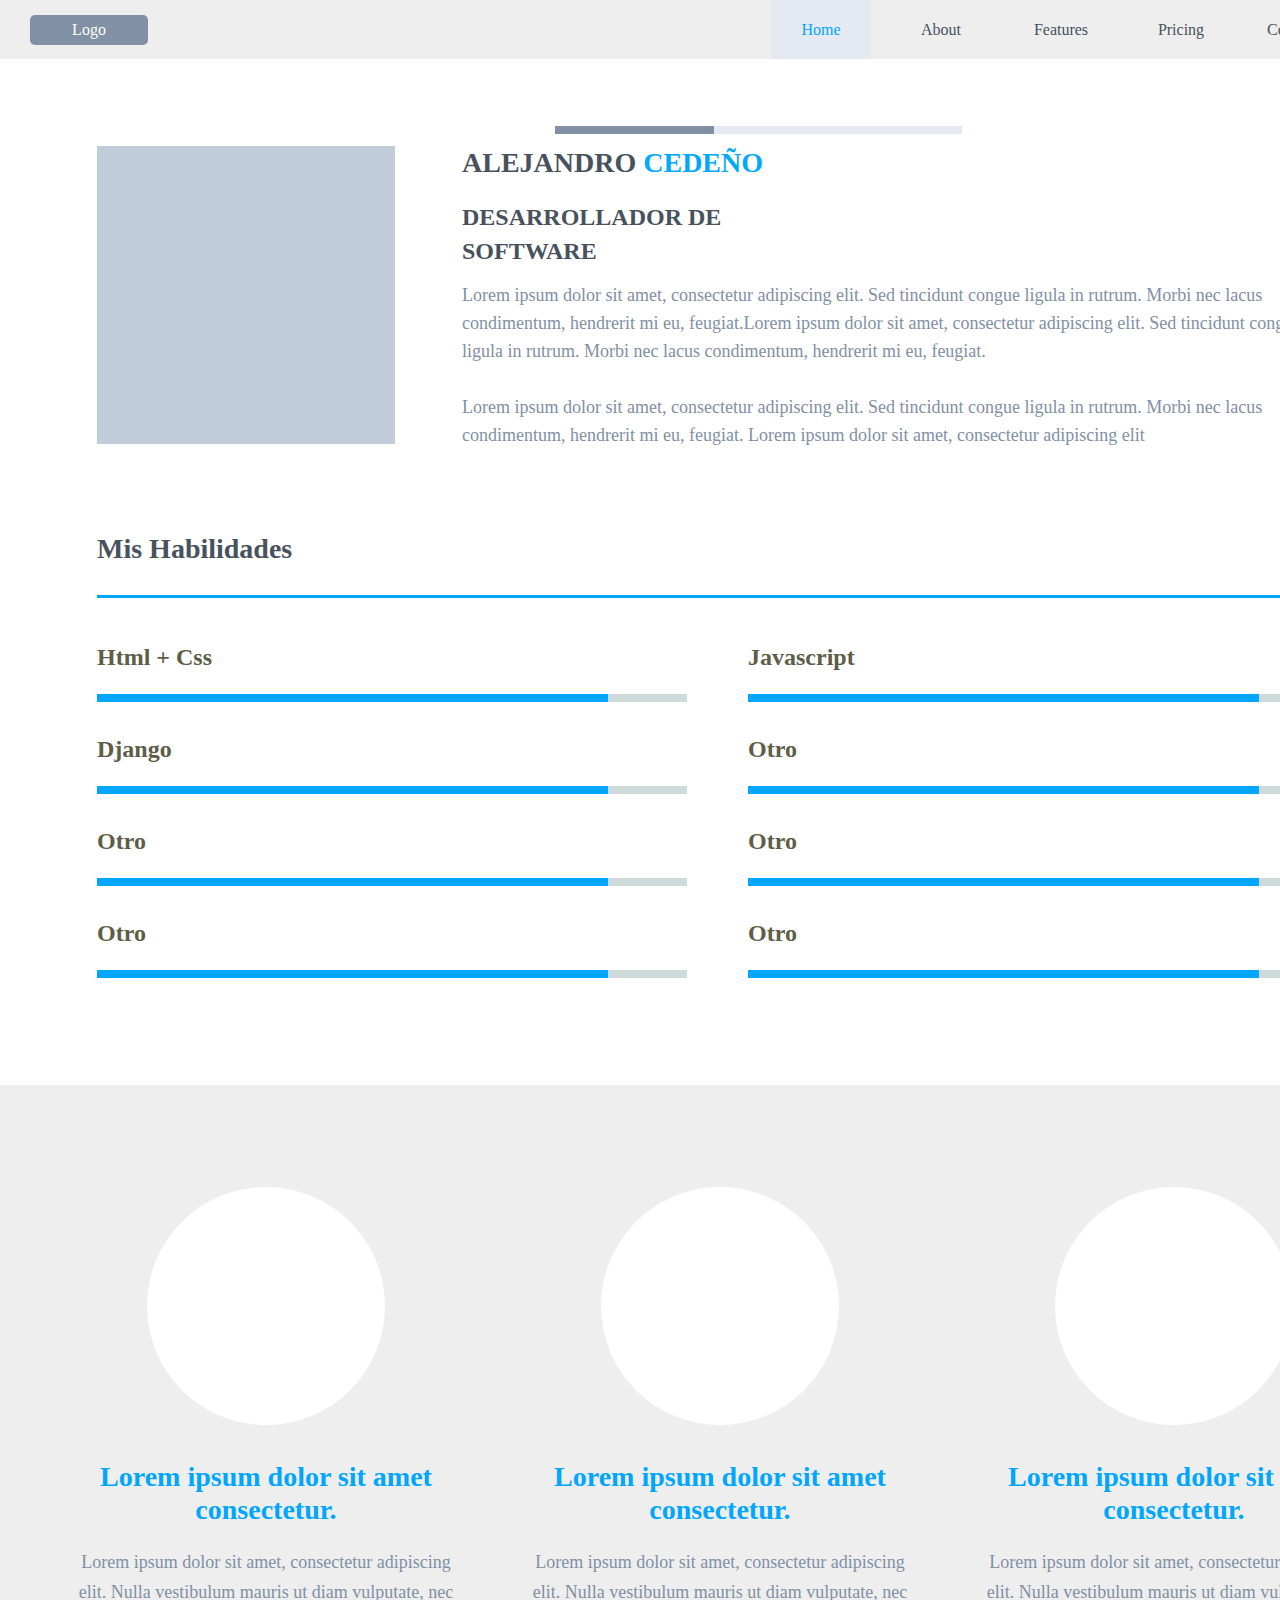
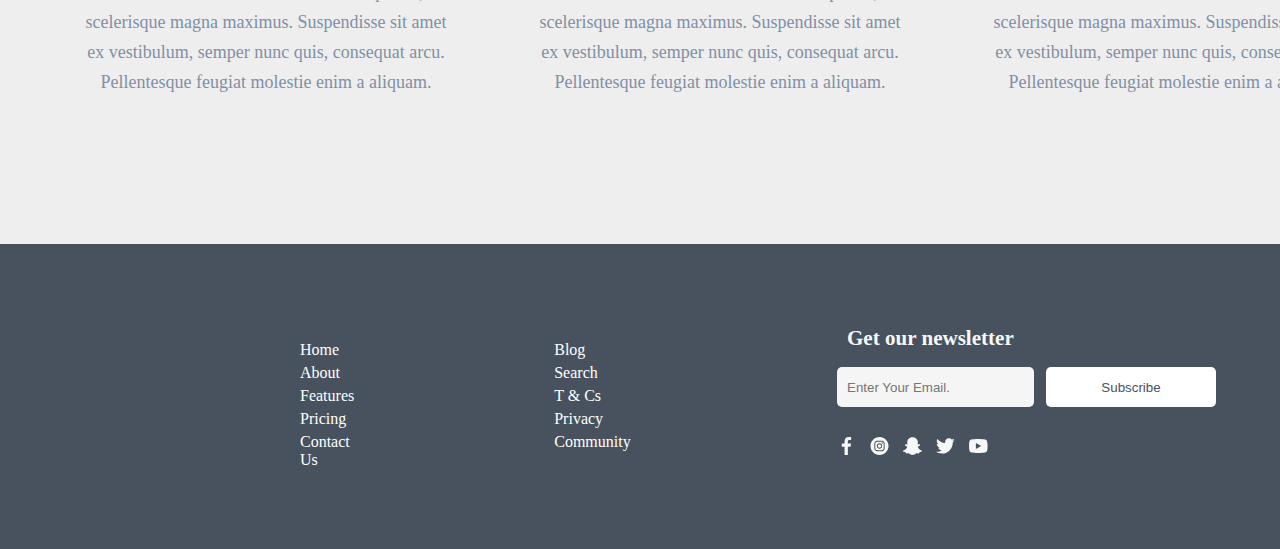
==== index.html @ 3a0b37fa "100%" ====
<!DOCTYPE html>
<html lang="en">
  <head>
    <meta charset="UTF-8" />
    <meta http-equiv="X-UA-Compatible" content="IE=edge" />
    <meta name="viewport" content="width=device-width, initial-scale=1.0" />
    <title>Quiz</title>
    <link rel="stylesheet" href="styles.css" />
  </head>

  <body>
    <header id="header">
      <div id="logonav">Logo</div>
      <div id="caja-menu">
        <nav id="nav">
          <ul>
            <li>
              <a href="">Home</a>
            </li>
            <li>
              <a href="">About</a>
            </li>
            <li>
              <a href="">Features</a>
            </li>
            <li>
              <a href="">Pricing</a>
            </li>
            <li>
              <a href="">Contact us</a>
            </li>
          </ul>
        </nav>
        <div id="lupa">
          <img src="assets/lupa.svg" alt="lupa" />
        </div>
      </div>
    </header>

    <main>
      <div id="container">
        <div class="pro_container">
          <div class="pro_progress"></div>
        </div>
        <div id="description_developer">
          <div class="image_logo"></div>
          <div class="description">
            <h2 class="title">
              Alejandro <span style="color: #00a9ff">Cedeño</span>
            </h2>
            <h2 class="subtitle">Desarrollador de software</h2>
            <div class="barra"></div>
            <p>
              Lorem ipsum dolor sit amet, consectetur adipiscing elit. Sed
              tincidunt congue ligula in rutrum. Morbi nec lacus condimentum,
              hendrerit mi eu, feugiat.Lorem ipsum dolor sit amet, consectetur
              adipiscing elit. Sed tincidunt congue ligula in rutrum. Morbi nec
              lacus condimentum, hendrerit mi eu, feugiat.<span
                ><br /><br
              /></span>
              Lorem ipsum dolor sit amet, consectetur adipiscing elit. Sed
              tincidunt congue ligula in rutrum. Morbi nec lacus condimentum,
              hendrerit mi eu, feugiat. Lorem ipsum dolor sit amet, consectetur
              adipiscing elit
            </p>
          </div>
        </div>

        <div id="container_habilidades">
          <h2>Mis Habilidades</h2>
          <div class="barra"></div>

          <div id="container_habilidades_items">
            <div class="container_items">
              <div class="habilidades-item1">
                <h3>Html + Css</h3>
                <div class="bar_container">
                  <div class="bar_progress"></div>
                </div>
              </div>
              <div class="habilidades-item1">
                <h3>Django</h3>
                <div class="bar_container">
                  <div class="bar_progress"></div>
                </div>
              </div>
              <div class="habilidades-item1">
                <h3>Otro</h3>
                <div class="bar_container">
                  <div class="bar_progress"></div>
                </div>
              </div>
              <div class="habilidades-item1">
                <h3>Otro</h3>
                <div class="bar_container">
                  <div class="bar_progress"></div>
                </div>
              </div>
            </div>

            <div class="container_items">
              <div class="habilidades-item1">
                <h3>Javascript</h3>
                <div class="bar_container">
                  <div class="bar_progress"></div>
                </div>
              </div>
              <div class="habilidades-item1">
                <h3>Otro</h3>
                <div class="bar_container">
                  <div class="bar_progress"></div>
                </div>
              </div>
              <div class="habilidades-item1">
                <h3>Otro</h3>
                <div class="bar_container">
                  <div class="bar_progress"></div>
                </div>
              </div>
              <div class="habilidades-item1">
                <h3>Otro</h3>
                <div class="bar_container">
                  <div class="bar_progress"></div>
                </div>
              </div>
            </div>
          </div>
        </div>

        <div id="Container_photo">
          <div class="Container_descri">
            <div class="card_image"></div>
            <h4 class="card_title">Lorem ipsum dolor sit amet consectetur.</h4>
            <p>
              Lorem ipsum dolor sit amet, consectetur adipiscing elit. Nulla
              vestibulum mauris ut diam vulputate, nec scelerisque magna
              maximus. Suspendisse sit amet ex vestibulum, semper nunc quis,
              consequat arcu. Pellentesque feugiat molestie enim a aliquam.
            </p>
          </div>
          <div class="Container_descri">
            <div class="card_image"></div>
            <h4 class="card_title">Lorem ipsum dolor sit amet consectetur.</h4>
            <p>
              Lorem ipsum dolor sit amet, consectetur adipiscing elit. Nulla
              vestibulum mauris ut diam vulputate, nec scelerisque magna
              maximus. Suspendisse sit amet ex vestibulum, semper nunc quis,
              consequat arcu. Pellentesque feugiat molestie enim a aliquam.
            </p>
          </div>
          <div class="Container_descri">
            <div class="card_image"></div>
            <h4 class="card_title">Lorem ipsum dolor sit amet consectetur.</h4>
            <p>
              Lorem ipsum dolor sit amet, consectetur adipiscing elit. Nulla
              vestibulum mauris ut diam vulputate, nec scelerisque magna
              maximus. Suspendisse sit amet ex vestibulum, semper nunc quis,
              consequat arcu. Pellentesque feugiat molestie enim a aliquam.
            </p>
          </div>
        </div>
      </div>
    </main>

    <footer class="footer">
      <div class="container">
        <div class="row">
          <div class="footer-col">
            <ul>
              <a href="#">Home</a>
              <a href="#">About</a>
              <a href="#">Features</a>
              <a href="#">Pricing</a>
              <a href="#">Contact us</a>
            </ul>
            <ul>
              <a href="#">Blog</a>
              <a href="#">Search</a>
              <a href="#">T & Cs</a>
              <a href="#">Privacy</a>
              <a href="#">Community</a>
            </ul>
          </div>
          <div class="footer-col"></div>

          <div class="media-sotial">
            <div class="ftr">
              <div class="gets">
                <h3>Get our newsletter</h3>
              </div>

              <form action="#">
                <input type="email" placeholder="Enter Your Email." required />
                <div class="btn">
                  <input type="submit" value="Subscribe" />
                </div>
              </form>
            </div>

            <div class="footer-media">
              <div class="social-links">
                <img src="../assets/face.svg" alt="i-facebook" />
                <img src="../assets/instagram 1.svg" alt="i- insta" />
                <img src="../assets/snap.svg" alt="i-snap" />
                <img src="../assets/twiter.svg" alt="i-twiter" />
                <img src="../assets/youtube.svg" alt="i-youtube" />
              </div>
            </div>
          </div>
        </div>
      </div>
    </footer>
  </body>
</html>
---- styles.css ----
* {
  margin: 0px;
  padding: 0px;
  box-sizing: border-box;
}

body {
  background-color: white;
  width: 1440px;
  margin: 0px auto;
  font-family: Lato;
}

#header {
  width: 1440px;
  height: 59px;
  background-color: #eeeeee;
  display: flex;
  align-items: center;
  justify-content: space-between;
  margin: 0px auto;
  margin-bottom: 67px;
}

#logonav {
  width: 118px;
  height: 30px;
  display: flex;
  text-align: center;
  background-color: #8190a5;
  margin-left: 30px;
  color: white;
  border-radius: 5px;
  align-items: center;
  justify-content: center;
}

#caja-menu {
  display: flex;
}

#nav ul {
  display: flex;
  height: 59px;
  align-items: center;
}

#nav ul li {
  width: 100px;
  height: 59px;
  display: flex;
  list-style: none;
  margin-right: 20px;
  align-items: center;
  justify-content: center;
}

#nav ul li:first-child {
  background-color: #e5e9f2;
}

#nav ul li a {
  text-decoration: none;
  text-align: center;
  color: #47525e;
}

#nav ul li:first-child a {
  color: #00a6ff;
}

#lupa {
  width: 59px;
  height: 59px;
  display: flex;
  align-items: center;
  justify-content: center;
  margin-right: 10px;
}

#lupa > img {
  width: 18px;
  height: 18px;
}

.pro_container {
  width: 407px;
  height: 8px;
  background-color: #e5e9f2;
  margin-left: 555px;
  margin-bottom: 12px;
}

.pro_progress {
  width: 159px;
  height: 8px;
  background-color: #8190a5;
}

#description_developer {
  width: 100%;
  display: flex;
  justify-content: start;
}

.image_logo {
  width: 298px;
  height: 298px;
  background-color: #c0ccda;
  margin-right: 67px;
  margin-left: 97px;
}

.description {
  width: 873px;
}

.description > p {
  width: 873px;
  color: #8190a5;
  font-family: Lato;
  font-size: 18px;
  line-height: 28px;
  text-align: left;
}

.description h2 {
  text-transform: uppercase;
}

.description .title {
  width: 374px;
  color: #47525e;
  font-size: 28px;
  line-height: 34px;
  text-align: left;
  margin-bottom: 20px;
}

.description .subtitle {
  color: #47525e;
  font-family: Lato;
  font-size: 24px;
  line-height: 34px;
  width: 400px;
  text-align: left;
  margin-bottom: 13px;
}

._description .barra {
  width: 768px;
  height: 2px;
  background-color: #00a6ff;
  margin-bottom: 42px;
}

#container_habilidades {
  width: 100%;
  margin-top: 83px;
  margin-left: 97px;
  margin-bottom: 77px;
}

#container_habilidades h2 {
  width: 396px;
  height: 34px;
  color: #47525e;
  font-size: 28px;
  line-height: 34px;
  text-align: left;
  margin-bottom: 29px;
}

#container_habilidades .barra {
  width: 1190px;
  height: 3px;
  background-color: #00a6ff;
  margin-bottom: 42px;
}

#container_habilidades_items {
  width: 1229px;
  display: flex;
}

.container_items {
  width: 590px;
  margin-right: 61px;
}

.container_items h3 {
  color: #5e5d47;
  font-family: Lato;
  font-size: 24px;
  line-height: 34px;
  width: 400px;
  text-align: left;
  margin-bottom: 20px;
}

.habilidades-item1 {
  display: flex;
  flex-direction: column;
  background-color: rgb(255, 255, 255);
  margin-bottom: 10px;
}

.habilidades-item1 > .bar_container {
  width: 590px;
  background-color: rgb(204, 218, 217);
  height: 8px;
  margin: 0px;
  margin-bottom: 20px;
}

.habilidades-item1 .bar_progress {
  width: 511px;
  background-color: #00a6ff;
  height: 8px;
  margin: 0px;
}

.container {
  max-width: 1170px;
  margin: auto;
}
.row {
  display: flex;
  flex-wrap: wrap;
}
ul {
  list-style: none;
}

#Container_photo {
  width: 1440px;
  height: 759px;
  display: flex;
  align-items: center;
  justify-content: space-evenly;
  background-color: #eeeeee;
}

.Container_descri {
  width: 376px;
  height: 555px;
  display: flex;
  flex-direction: column;
  align-items: center;
}

.card_title {
  color: #00a6ff;
  font-family: Lato;
  font-size: 28px;
  line-height: 33px;
  width: 376px;
  text-align: center;
  margin-bottom: 21px;
}

.card_image {
  width: 238px;
  height: 238px;
  background-color: white;
  border-radius: 119px;
  margin-bottom: 35px;
}

.Container_descri p {
  color: #8190a5;
  font-family: Lato;
  font-size: 18px;
  line-height: 30px;
  width: 376px;
  text-align: center;
}

footer {
  background-color: #47525e;
  padding: 70px;
}

.footer-col {
  width: 30%;
  padding: 10px 15px;
  display: flex;
  justify-items: center;
  margin-top: 12px;
}

.footer-col h4 {
  font-size: 18px;
  color: #f7f7f7;
  text-transform: capitalize;
  margin-bottom: 35px;
  font-weight: 500;
  position: relative;
}
.footer ul {
  margin-right: 30px;
  margin-left: 150px;
}

.footer-col ul a {
  font-size: 16px;
  text-transform: capitalize;
  color: #ffffff;
  text-decoration: none;
  font-weight: 300;
  display: block;
  margin-top: 5px;
  margin-right: 20px;
}

.footer-media .social-links img {
  width: 19px;
  height: 18px;
  margin-top: 25px;
  margin-right: 10px;
}

footer .ftr {
  color: #f7f7f7;
  font-family: Lato;
  font-size: 18px;
  line-height: 28px;
  width: 215px;
  text-align: left;
}

footer .gets {
  margin: 10px;
}

form {
  display: flex;
  align-items: flex;
  width: 100%;
  width: 256px;
  height: 50px;
}

input {
  border: none;
  outline: none;
  padding: 10px;
  margin: 5px 0;
  background: #f5f5f5;
  margin-right: 12px;
  border-radius: 5px;
}

.btn input {
  color: #47525e;
  background-color: #ffffff;
  border-radius: 5px;
  width: 170px;
  height: 40px;
  border-radius: 5px;
}
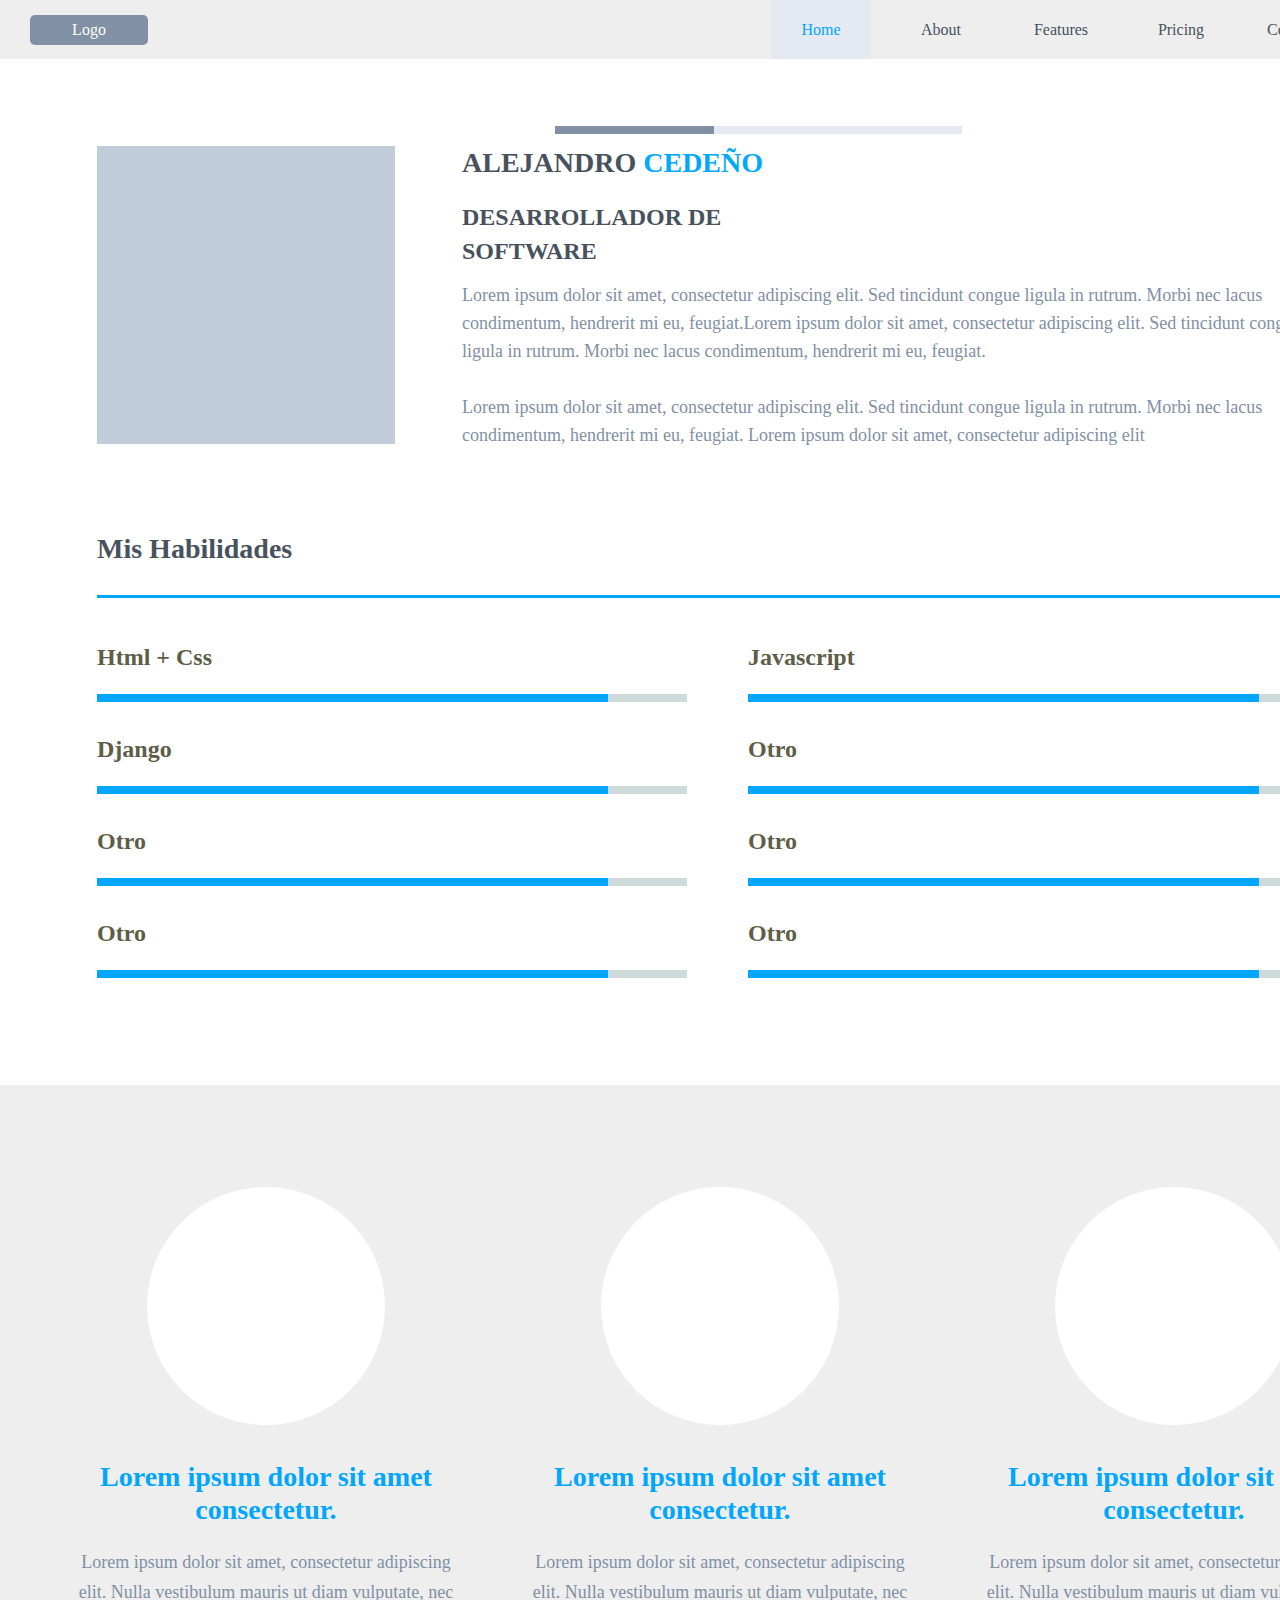
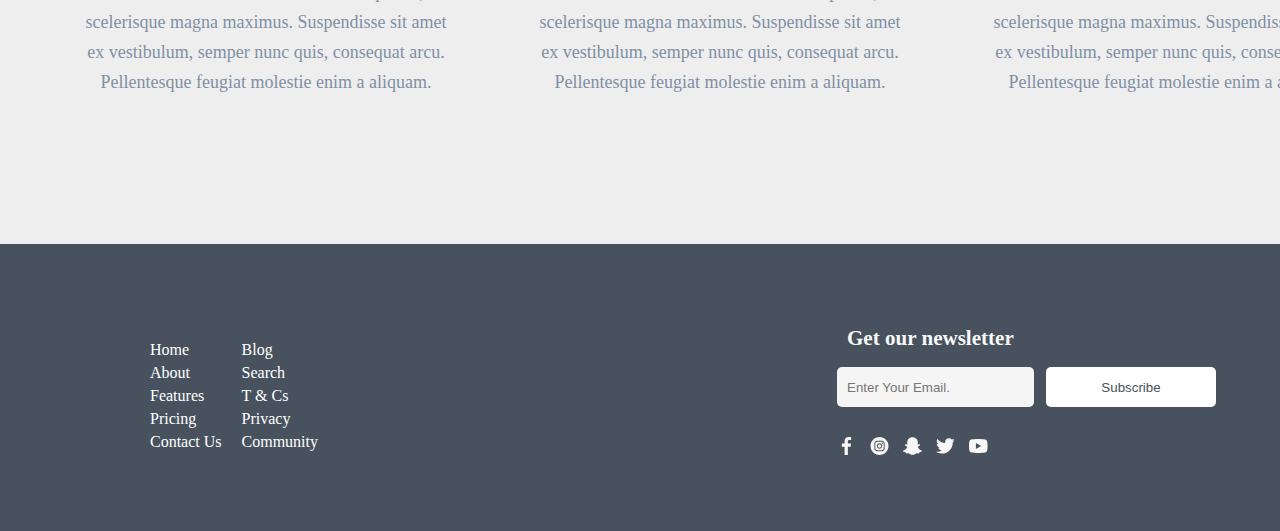
==== commit 89dbd6c2: "100%" ====
--- a/index.html
+++ b/index.html
@@ -162,7 +162,7 @@
       </div>
     </main>
 
-    <footer class="footer">
+    <footer>
       <div class="container">
         <div class="row">
           <div class="footer-col">
@@ -199,11 +199,11 @@
 
             <div class="footer-media">
               <div class="social-links">
-                <img src="../assets/face.svg" alt="i-facebook" />
-                <img src="../assets/instagram 1.svg" alt="i- insta" />
-                <img src="../assets/snap.svg" alt="i-snap" />
-                <img src="../assets/twiter.svg" alt="i-twiter" />
-                <img src="../assets/youtube.svg" alt="i-youtube" />
+                <img src="assets/face.svg" alt="i-facebook" />
+                <img src="assets/instagram 1.svg" alt="i- insta" />
+                <img src="assets/snap.svg" alt="i-snap" />
+                <img src="assets/twiter.svg" alt="i-twiter" />
+                <img src="assets/youtube.svg" alt="i-youtube" />
               </div>
             </div>
           </div>
--- a/styles.css
+++ b/styles.css
@@ -331,7 +331,7 @@
 
 footer .gets {
   margin: 10px;
-}
+} 
 
 form {
   display: flex;
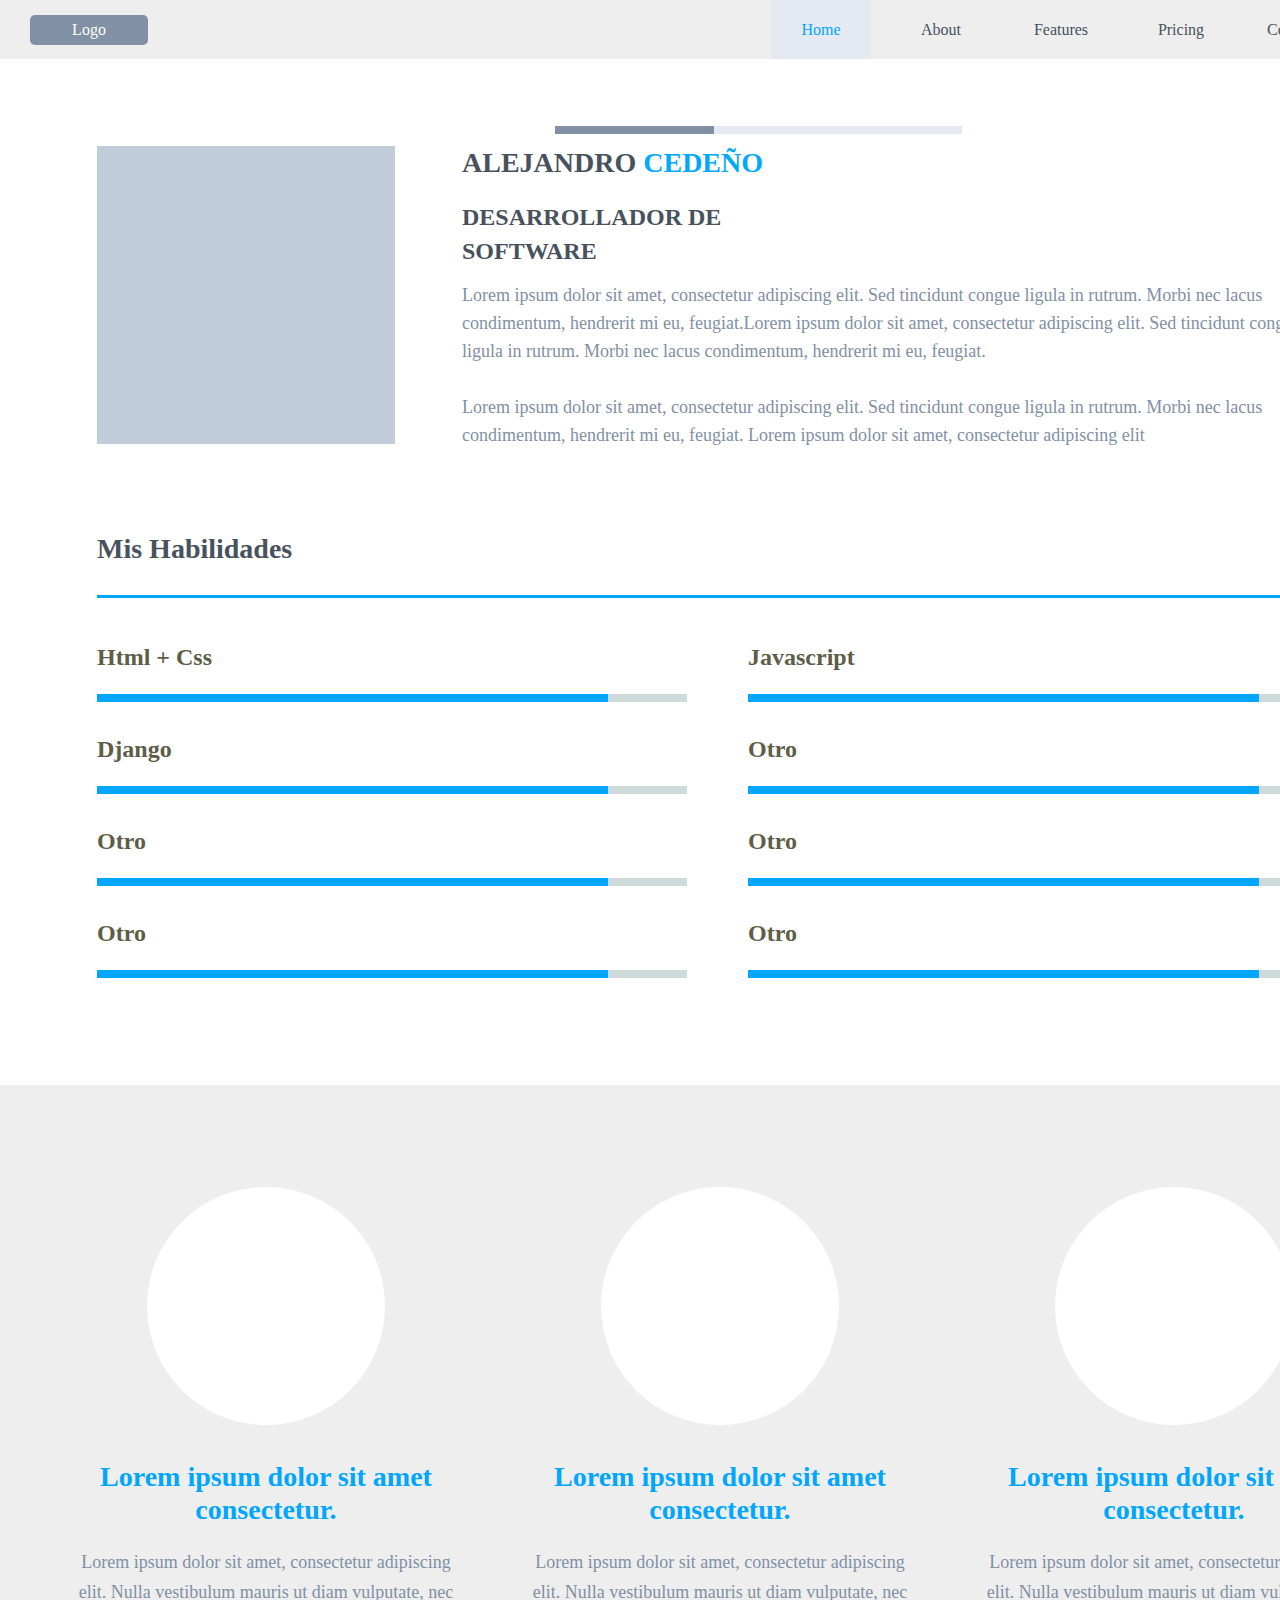
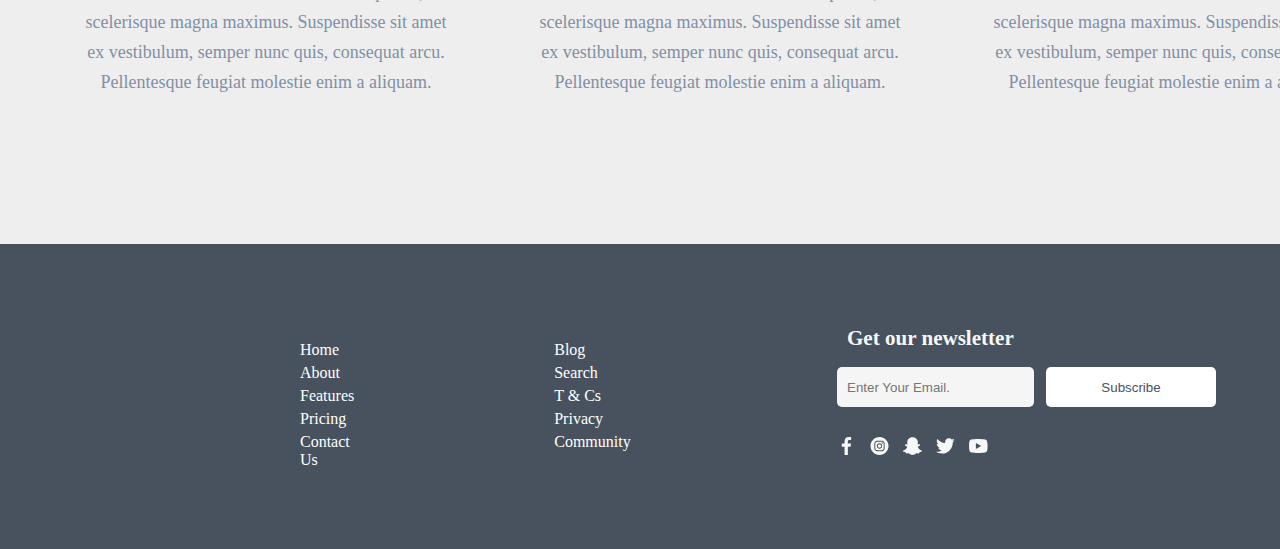
==== commit e5b2f419: "100%" ====
--- a/index.html
+++ b/index.html
@@ -184,7 +184,7 @@
           <div class="footer-col"></div>
 
           <div class="media-sotial">
-            <div class="ftr">
+            <div class="conta-in">
               <div class="gets">
                 <h3>Get our newsletter</h3>
               </div>
--- a/styles.css
+++ b/styles.css
@@ -297,7 +297,8 @@
   font-weight: 500;
   position: relative;
 }
-.footer ul {
+
+footer ul {
   margin-right: 30px;
   margin-left: 150px;
 }
@@ -320,7 +321,7 @@
   margin-right: 10px;
 }
 
-footer .ftr {
+footer .conta-in {
   color: #f7f7f7;
   font-family: Lato;
   font-size: 18px;
